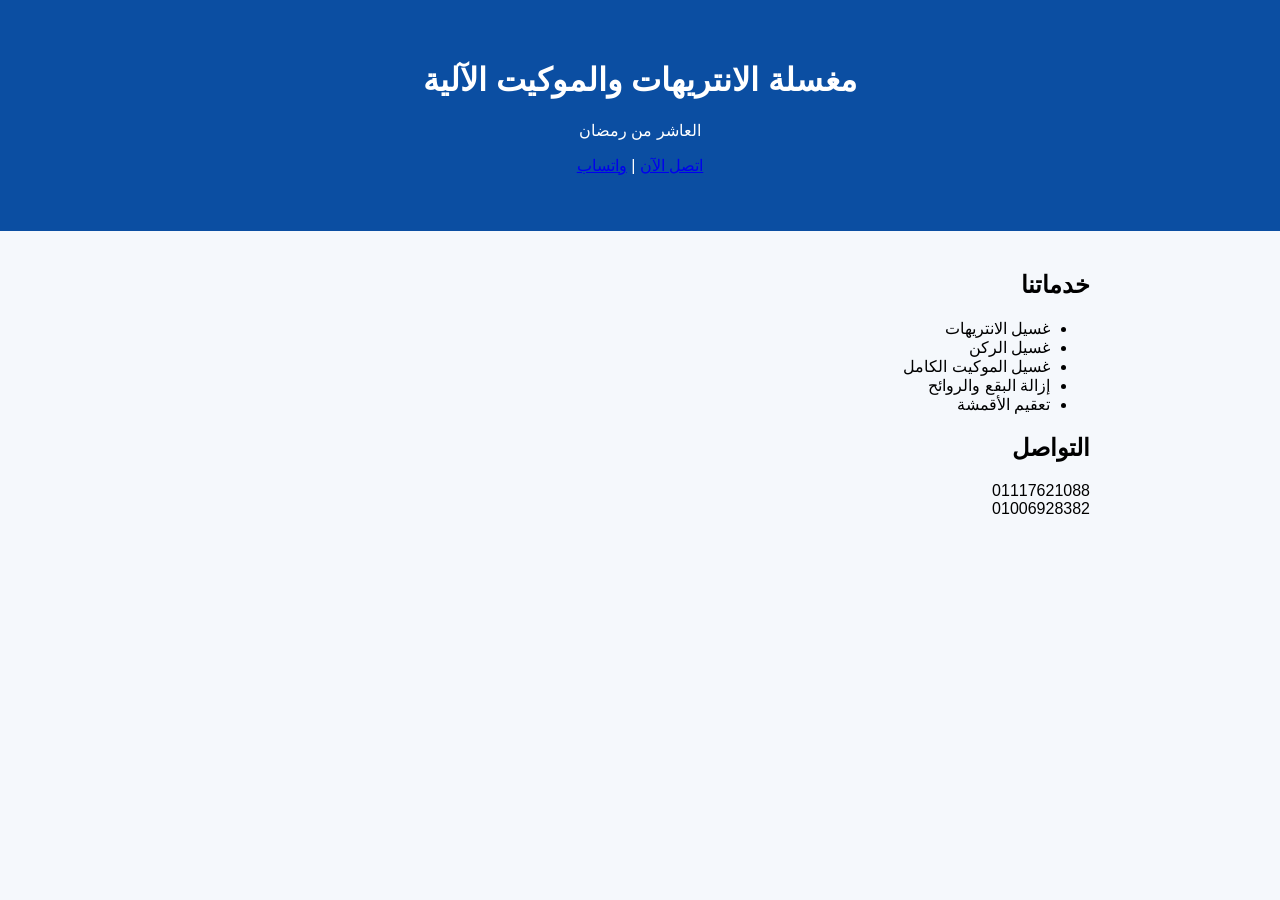
==== index.html @ 4d3af0a6 "Add files via upload" ====
<!doctype html><html lang="ar" dir="rtl"><head><meta charset="utf-8"><meta name="viewport" content="width=device-width,initial-scale=1"><title>مغسلة الانتريهات والموكيت الآلية بالعاشر من رمضان</title><meta name="description" content="غسيل انتريهات وركن وموكيت بالعاشر من رمضان"><link rel="stylesheet" href="style.css"></head><body><header><h1>مغسلة الانتريهات والموكيت الآلية</h1><p>العاشر من رمضان</p><p><a href="tel:01117621088">اتصل الآن</a> | <a href="https://wa.me/201117621088">واتساب</a></p></header><main><h2>خدماتنا</h2><ul><li>غسيل الانتريهات</li><li>غسيل الركن</li><li>غسيل الموكيت الكامل</li><li>إزالة البقع والروائح</li><li>تعقيم الأقمشة</li></ul><h2>التواصل</h2><p>01117621088<br>01006928382</p></main><script src="script.js"></script></body></html>
---- style.css ----
body{font-family:Arial;margin:0;background:#f5f8fc}header{background:#0b4ea2;color:#fff;padding:40px;text-align:center}main{padding:20px;max-width:900px;margin:auto}
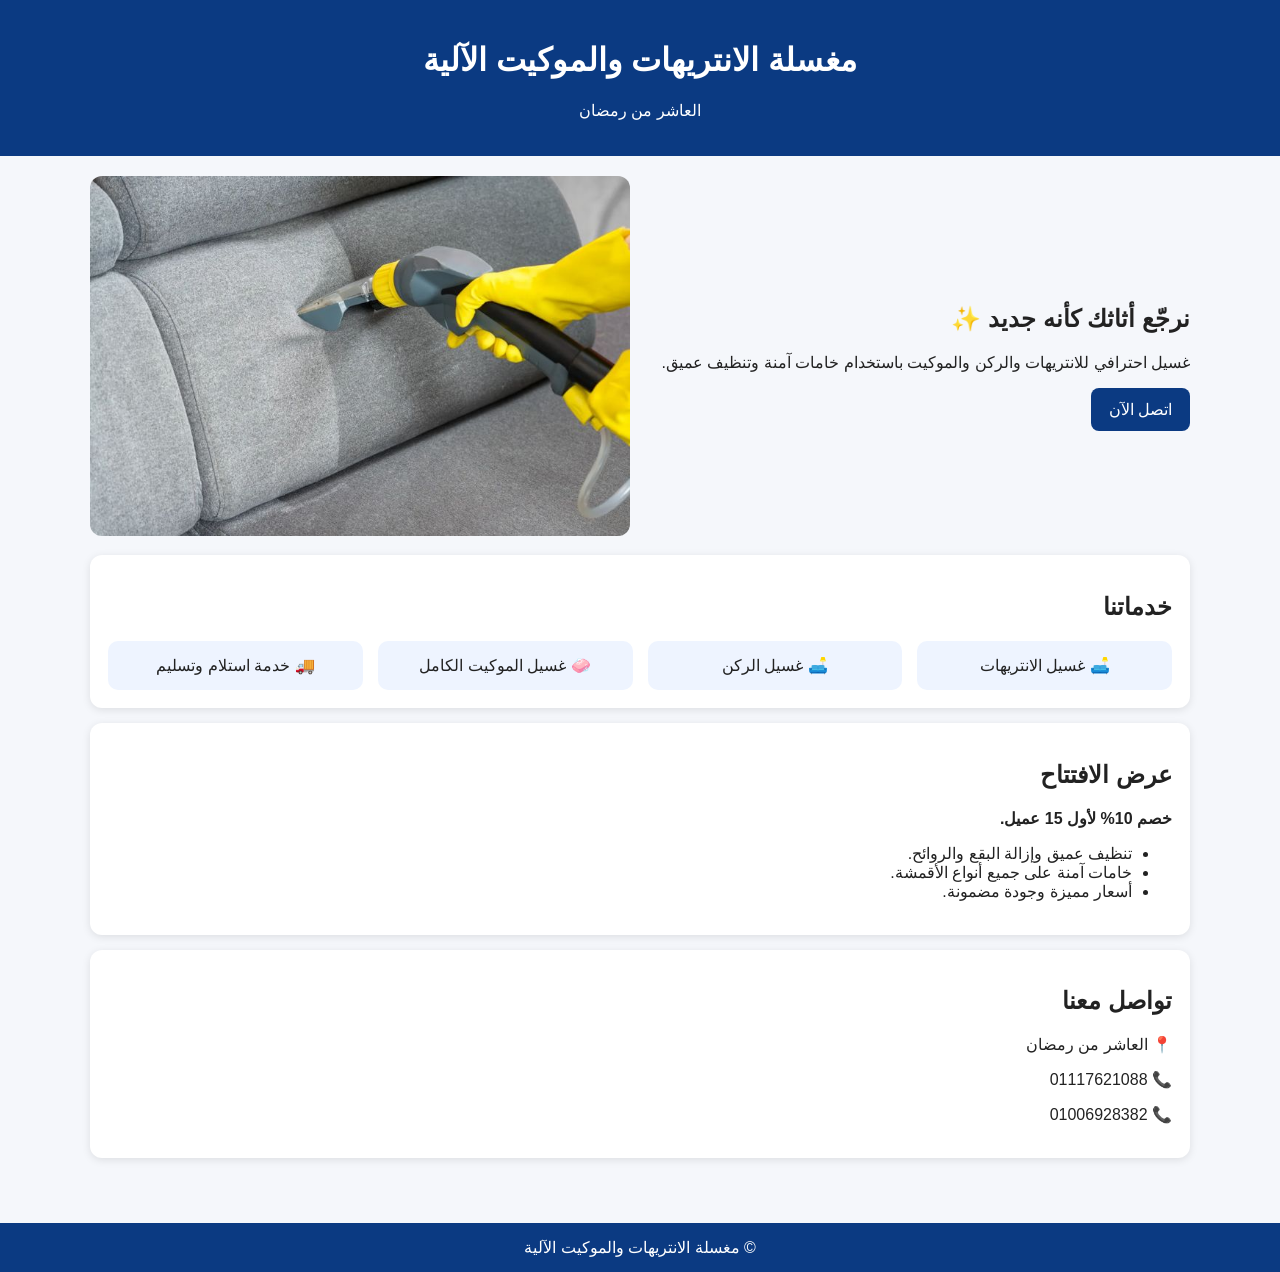
==== commit 4ddcec58: "Add files via upload" ====
--- a/index.html
+++ b/index.html
@@ -1 +1,67 @@
-<!doctype html><html lang="ar" dir="rtl"><head><meta charset="utf-8"><meta name="viewport" content="width=device-width,initial-scale=1"><title>مغسلة الانتريهات والموكيت الآلية بالعاشر من رمضان</title><meta name="description" content="غسيل انتريهات وركن وموكيت بالعاشر من رمضان"><link rel="stylesheet" href="style.css"></head><body><header><h1>مغسلة الانتريهات والموكيت الآلية</h1><p>العاشر من رمضان</p><p><a href="tel:01117621088">اتصل الآن</a> | <a href="https://wa.me/201117621088">واتساب</a></p></header><main><h2>خدماتنا</h2><ul><li>غسيل الانتريهات</li><li>غسيل الركن</li><li>غسيل الموكيت الكامل</li><li>إزالة البقع والروائح</li><li>تعقيم الأقمشة</li></ul><h2>التواصل</h2><p>01117621088<br>01006928382</p></main><script src="script.js"></script></body></html>+<!DOCTYPE html>
+<html lang="ar" dir="rtl">
+<head>
+<meta charset="UTF-8">
+<meta name="viewport" content="width=device-width, initial-scale=1.0">
+<title>مغسلة الانتريهات والموكيت الآلية</title>
+<style>
+body{margin:0;font-family:Tahoma,Arial;background:#f5f7fb;color:#222}
+header{background:#0b3a82;color:#fff;padding:20px;text-align:center}
+.container{max-width:1100px;margin:auto;padding:20px}
+.hero{display:grid;grid-template-columns:1fr 1fr;gap:20px;align-items:center}
+img{max-width:100%;border-radius:12px}
+.card{background:#fff;padding:18px;border-radius:12px;box-shadow:0 2px 8px rgba(0,0,0,.1);margin:15px 0}
+.services{display:grid;grid-template-columns:repeat(auto-fit,minmax(180px,1fr));gap:15px}
+.service{background:#eef4ff;padding:15px;border-radius:10px;text-align:center}
+.cta{display:inline-block;background:#0b3a82;color:#fff;padding:12px 18px;border-radius:8px;text-decoration:none}
+footer{background:#0b3a82;color:#fff;text-align:center;padding:15px;margin-top:30px}
+@media(max-width:700px){.hero{grid-template-columns:1fr}}
+</style>
+</head>
+<body>
+<header>
+<h1>مغسلة الانتريهات والموكيت الآلية</h1>
+<p>العاشر من رمضان</p>
+</header>
+
+<div class="container">
+<div class="hero">
+<div>
+<h2>نرجّع أثاثك كأنه جديد ✨</h2>
+<p>غسيل احترافي للانتريهات والركن والموكيت باستخدام خامات آمنة وتنظيف عميق.</p>
+<a class="cta" href="tel:01117621088">اتصل الآن</a>
+</div>
+<div><img src="poster.jpg" alt="بوستر"></div>
+</div>
+
+<div class="card">
+<h2>خدماتنا</h2>
+<div class="services">
+<div class="service">🛋️ غسيل الانتريهات</div>
+<div class="service">🛋️ غسيل الركن</div>
+<div class="service">🧼 غسيل الموكيت الكامل</div>
+<div class="service">🚚 خدمة استلام وتسليم</div>
+</div>
+</div>
+
+<div class="card">
+<h2>عرض الافتتاح</h2>
+<p><strong>خصم 10% لأول 15 عميل.</strong></p>
+<ul>
+<li>تنظيف عميق وإزالة البقع والروائح.</li>
+<li>خامات آمنة على جميع أنواع الأقمشة.</li>
+<li>أسعار مميزة وجودة مضمونة.</li>
+</ul>
+</div>
+
+<div class="card">
+<h2>تواصل معنا</h2>
+<p>📍 العاشر من رمضان</p>
+<p>📞 01117621088</p>
+<p>📞 01006928382</p>
+</div>
+</div>
+
+<footer>© مغسلة الانتريهات والموكيت الآلية</footer>
+</body>
+</html>
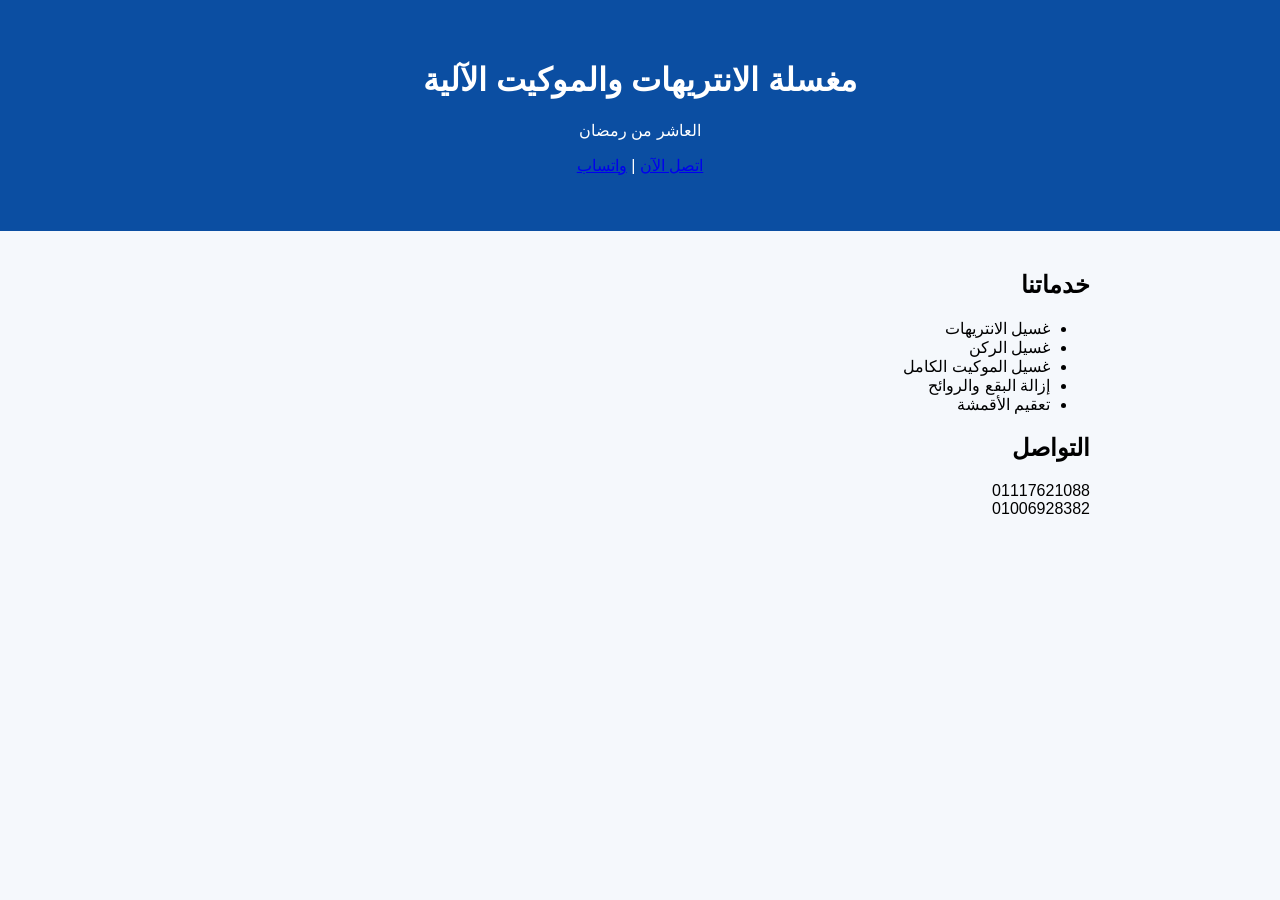
==== commit 529e0ef6: "Add files via upload" ====
--- a/index.html
+++ b/index.html
@@ -1,67 +1 @@
-<!DOCTYPE html>
-<html lang="ar" dir="rtl">
-<head>
-<meta charset="UTF-8">
-<meta name="viewport" content="width=device-width, initial-scale=1.0">
-<title>مغسلة الانتريهات والموكيت الآلية</title>
-<style>
-body{margin:0;font-family:Tahoma,Arial;background:#f5f7fb;color:#222}
-header{background:#0b3a82;color:#fff;padding:20px;text-align:center}
-.container{max-width:1100px;margin:auto;padding:20px}
-.hero{display:grid;grid-template-columns:1fr 1fr;gap:20px;align-items:center}
-img{max-width:100%;border-radius:12px}
-.card{background:#fff;padding:18px;border-radius:12px;box-shadow:0 2px 8px rgba(0,0,0,.1);margin:15px 0}
-.services{display:grid;grid-template-columns:repeat(auto-fit,minmax(180px,1fr));gap:15px}
-.service{background:#eef4ff;padding:15px;border-radius:10px;text-align:center}
-.cta{display:inline-block;background:#0b3a82;color:#fff;padding:12px 18px;border-radius:8px;text-decoration:none}
-footer{background:#0b3a82;color:#fff;text-align:center;padding:15px;margin-top:30px}
-@media(max-width:700px){.hero{grid-template-columns:1fr}}
-</style>
-</head>
-<body>
-<header>
-<h1>مغسلة الانتريهات والموكيت الآلية</h1>
-<p>العاشر من رمضان</p>
-</header>
-
-<div class="container">
-<div class="hero">
-<div>
-<h2>نرجّع أثاثك كأنه جديد ✨</h2>
-<p>غسيل احترافي للانتريهات والركن والموكيت باستخدام خامات آمنة وتنظيف عميق.</p>
-<a class="cta" href="tel:01117621088">اتصل الآن</a>
-</div>
-<div><img src="poster.jpg" alt="بوستر"></div>
-</div>
-
-<div class="card">
-<h2>خدماتنا</h2>
-<div class="services">
-<div class="service">🛋️ غسيل الانتريهات</div>
-<div class="service">🛋️ غسيل الركن</div>
-<div class="service">🧼 غسيل الموكيت الكامل</div>
-<div class="service">🚚 خدمة استلام وتسليم</div>
-</div>
-</div>
-
-<div class="card">
-<h2>عرض الافتتاح</h2>
-<p><strong>خصم 10% لأول 15 عميل.</strong></p>
-<ul>
-<li>تنظيف عميق وإزالة البقع والروائح.</li>
-<li>خامات آمنة على جميع أنواع الأقمشة.</li>
-<li>أسعار مميزة وجودة مضمونة.</li>
-</ul>
-</div>
-
-<div class="card">
-<h2>تواصل معنا</h2>
-<p>📍 العاشر من رمضان</p>
-<p>📞 01117621088</p>
-<p>📞 01006928382</p>
-</div>
-</div>
-
-<footer>© مغسلة الانتريهات والموكيت الآلية</footer>
-</body>
-</html>
+<!doctype html><html lang="ar" dir="rtl"><head><meta charset="utf-8"><meta name="viewport" content="width=device-width,initial-scale=1"><title>مغسلة الانتريهات والموكيت الآلية بالعاشر من رمضان</title><meta name="description" content="غسيل انتريهات وركن وموكيت بالعاشر من رمضان"><link rel="stylesheet" href="style.css"></head><body><header><h1>مغسلة الانتريهات والموكيت الآلية</h1><p>العاشر من رمضان</p><p><a href="tel:01117621088">اتصل الآن</a> | <a href="https://wa.me/201117621088">واتساب</a></p></header><main><h2>خدماتنا</h2><ul><li>غسيل الانتريهات</li><li>غسيل الركن</li><li>غسيل الموكيت الكامل</li><li>إزالة البقع والروائح</li><li>تعقيم الأقمشة</li></ul><h2>التواصل</h2><p>01117621088<br>01006928382</p></main><script src="script.js"></script></body></html>
--- a/style.css
+++ b/style.css
@@ -0,0 +1 @@
+body{font-family:Arial;margin:0;background:#f5f8fc}header{background:#0b4ea2;color:#fff;padding:40px;text-align:center}main{padding:20px;max-width:900px;margin:auto}
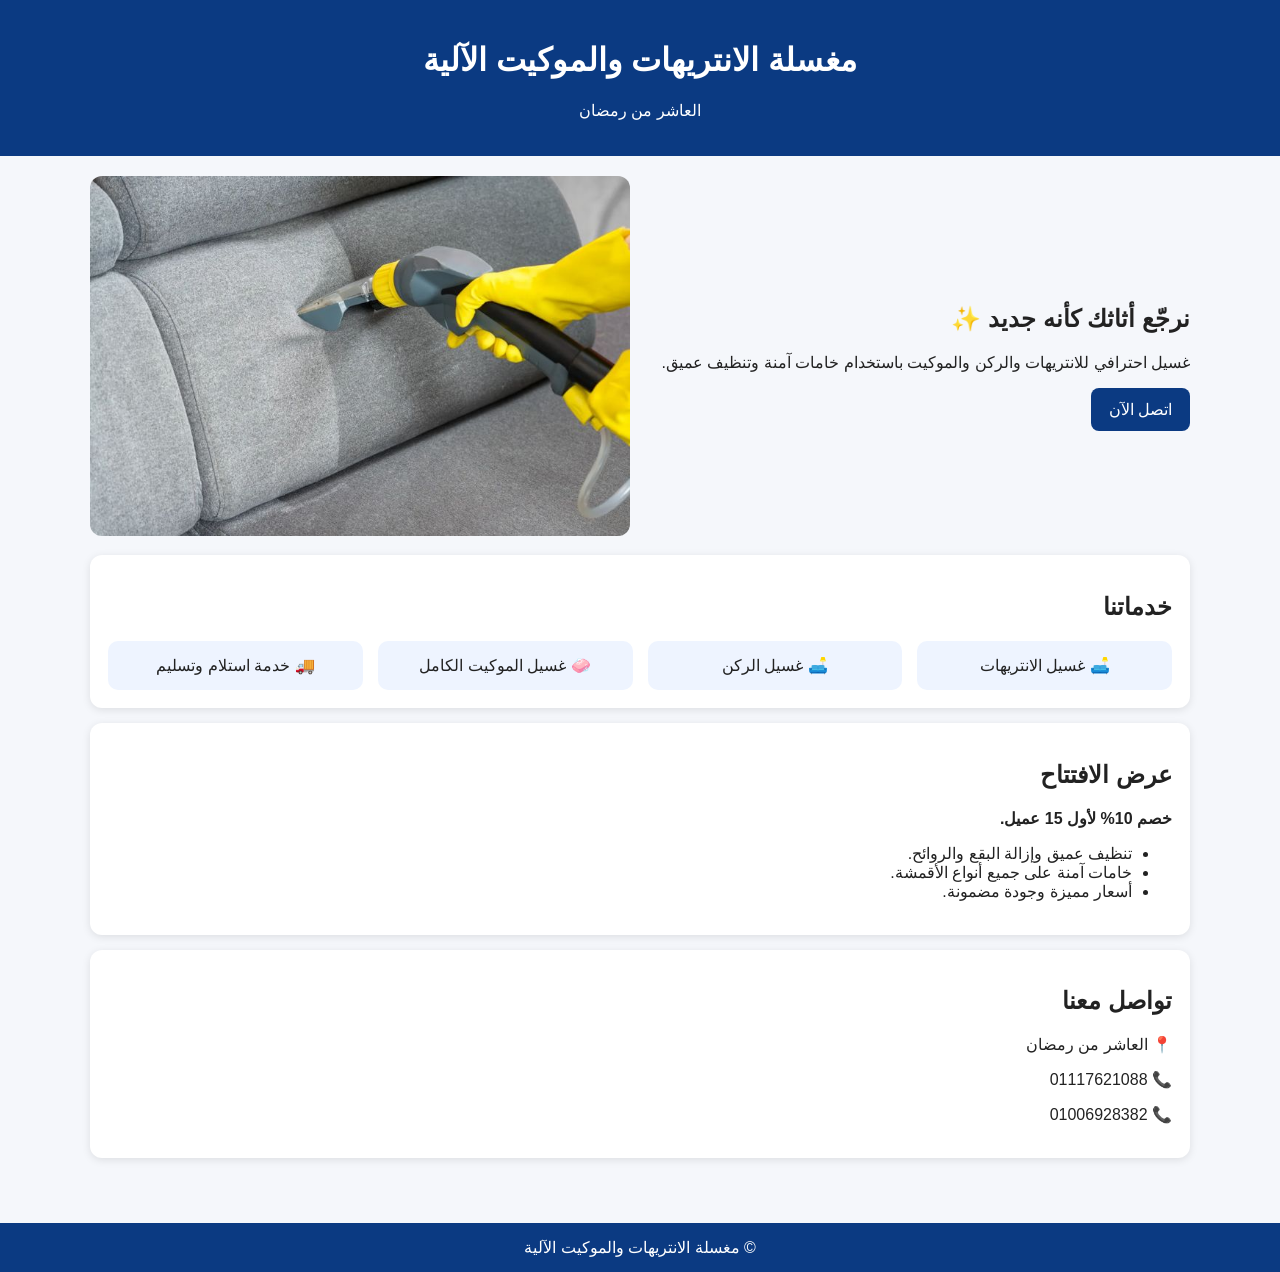
==== commit 353e9df8: "Add files via upload" ====
--- a/index.html
+++ b/index.html
@@ -1 +1,67 @@
-<!doctype html><html lang="ar" dir="rtl"><head><meta charset="utf-8"><meta name="viewport" content="width=device-width,initial-scale=1"><title>مغسلة الانتريهات والموكيت الآلية بالعاشر من رمضان</title><meta name="description" content="غسيل انتريهات وركن وموكيت بالعاشر من رمضان"><link rel="stylesheet" href="style.css"></head><body><header><h1>مغسلة الانتريهات والموكيت الآلية</h1><p>العاشر من رمضان</p><p><a href="tel:01117621088">اتصل الآن</a> | <a href="https://wa.me/201117621088">واتساب</a></p></header><main><h2>خدماتنا</h2><ul><li>غسيل الانتريهات</li><li>غسيل الركن</li><li>غسيل الموكيت الكامل</li><li>إزالة البقع والروائح</li><li>تعقيم الأقمشة</li></ul><h2>التواصل</h2><p>01117621088<br>01006928382</p></main><script src="script.js"></script></body></html>+<!DOCTYPE html>
+<html lang="ar" dir="rtl">
+<head>
+<meta charset="UTF-8">
+<meta name="viewport" content="width=device-width, initial-scale=1.0">
+<title>مغسلة الانتريهات والموكيت الآلية</title>
+<style>
+body{margin:0;font-family:Tahoma,Arial;background:#f5f7fb;color:#222}
+header{background:#0b3a82;color:#fff;padding:20px;text-align:center}
+.container{max-width:1100px;margin:auto;padding:20px}
+.hero{display:grid;grid-template-columns:1fr 1fr;gap:20px;align-items:center}
+img{max-width:100%;border-radius:12px}
+.card{background:#fff;padding:18px;border-radius:12px;box-shadow:0 2px 8px rgba(0,0,0,.1);margin:15px 0}
+.services{display:grid;grid-template-columns:repeat(auto-fit,minmax(180px,1fr));gap:15px}
+.service{background:#eef4ff;padding:15px;border-radius:10px;text-align:center}
+.cta{display:inline-block;background:#0b3a82;color:#fff;padding:12px 18px;border-radius:8px;text-decoration:none}
+footer{background:#0b3a82;color:#fff;text-align:center;padding:15px;margin-top:30px}
+@media(max-width:700px){.hero{grid-template-columns:1fr}}
+</style>
+</head>
+<body>
+<header>
+<h1>مغسلة الانتريهات والموكيت الآلية</h1>
+<p>العاشر من رمضان</p>
+</header>
+
+<div class="container">
+<div class="hero">
+<div>
+<h2>نرجّع أثاثك كأنه جديد ✨</h2>
+<p>غسيل احترافي للانتريهات والركن والموكيت باستخدام خامات آمنة وتنظيف عميق.</p>
+<a class="cta" href="tel:01117621088">اتصل الآن</a>
+</div>
+<div><img src="poster.jpg" alt="بوستر"></div>
+</div>
+
+<div class="card">
+<h2>خدماتنا</h2>
+<div class="services">
+<div class="service">🛋️ غسيل الانتريهات</div>
+<div class="service">🛋️ غسيل الركن</div>
+<div class="service">🧼 غسيل الموكيت الكامل</div>
+<div class="service">🚚 خدمة استلام وتسليم</div>
+</div>
+</div>
+
+<div class="card">
+<h2>عرض الافتتاح</h2>
+<p><strong>خصم 10% لأول 15 عميل.</strong></p>
+<ul>
+<li>تنظيف عميق وإزالة البقع والروائح.</li>
+<li>خامات آمنة على جميع أنواع الأقمشة.</li>
+<li>أسعار مميزة وجودة مضمونة.</li>
+</ul>
+</div>
+
+<div class="card">
+<h2>تواصل معنا</h2>
+<p>📍 العاشر من رمضان</p>
+<p>📞 01117621088</p>
+<p>📞 01006928382</p>
+</div>
+</div>
+
+<footer>© مغسلة الانتريهات والموكيت الآلية</footer>
+</body>
+</html>
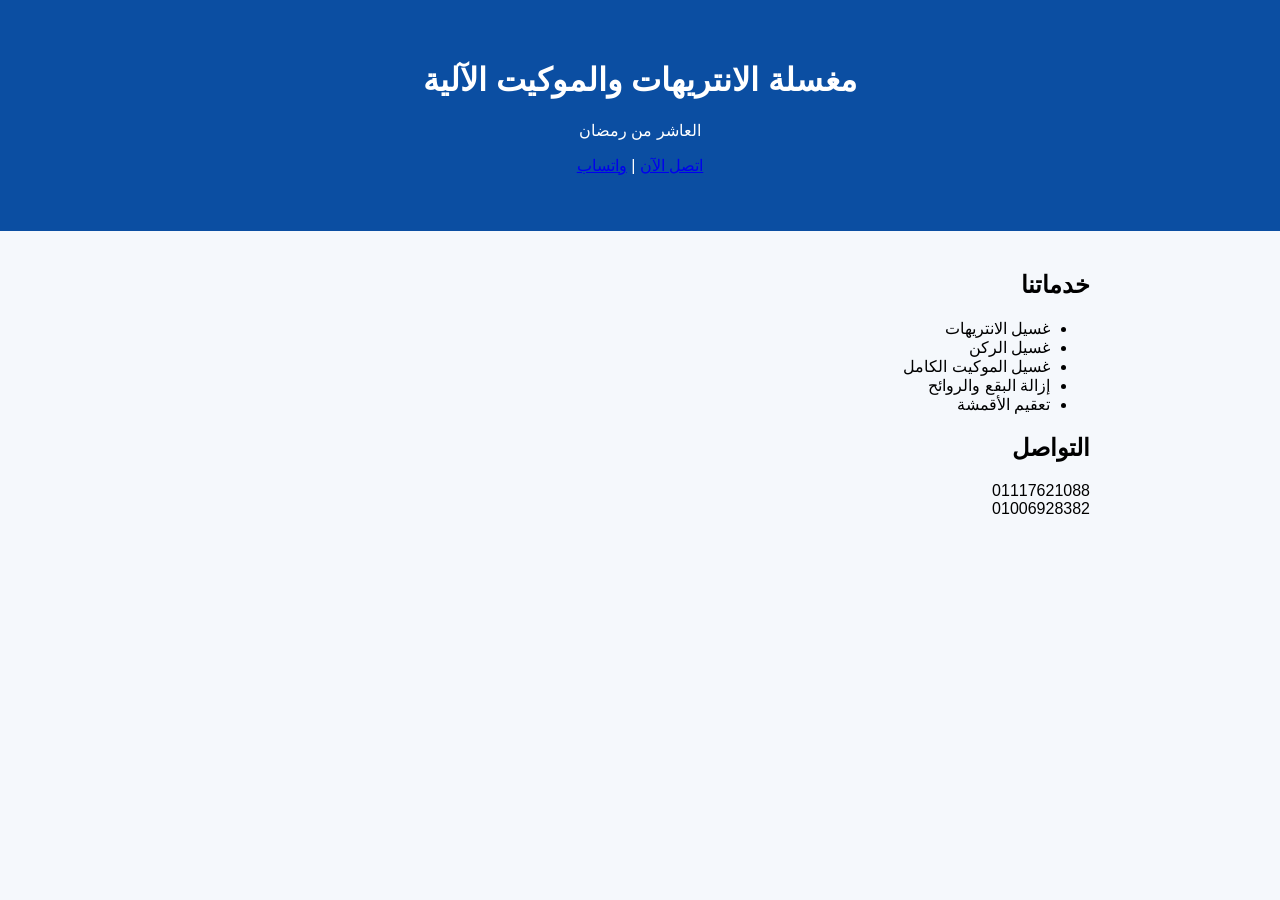
==== commit 4831f07b: "Add files via upload تحديث" ====
--- a/index.html
+++ b/index.html
@@ -1,67 +1 @@
-<!DOCTYPE html>
-<html lang="ar" dir="rtl">
-<head>
-<meta charset="UTF-8">
-<meta name="viewport" content="width=device-width, initial-scale=1.0">
-<title>مغسلة الانتريهات والموكيت الآلية</title>
-<style>
-body{margin:0;font-family:Tahoma,Arial;background:#f5f7fb;color:#222}
-header{background:#0b3a82;color:#fff;padding:20px;text-align:center}
-.container{max-width:1100px;margin:auto;padding:20px}
-.hero{display:grid;grid-template-columns:1fr 1fr;gap:20px;align-items:center}
-img{max-width:100%;border-radius:12px}
-.card{background:#fff;padding:18px;border-radius:12px;box-shadow:0 2px 8px rgba(0,0,0,.1);margin:15px 0}
-.services{display:grid;grid-template-columns:repeat(auto-fit,minmax(180px,1fr));gap:15px}
-.service{background:#eef4ff;padding:15px;border-radius:10px;text-align:center}
-.cta{display:inline-block;background:#0b3a82;color:#fff;padding:12px 18px;border-radius:8px;text-decoration:none}
-footer{background:#0b3a82;color:#fff;text-align:center;padding:15px;margin-top:30px}
-@media(max-width:700px){.hero{grid-template-columns:1fr}}
-</style>
-</head>
-<body>
-<header>
-<h1>مغسلة الانتريهات والموكيت الآلية</h1>
-<p>العاشر من رمضان</p>
-</header>
-
-<div class="container">
-<div class="hero">
-<div>
-<h2>نرجّع أثاثك كأنه جديد ✨</h2>
-<p>غسيل احترافي للانتريهات والركن والموكيت باستخدام خامات آمنة وتنظيف عميق.</p>
-<a class="cta" href="tel:01117621088">اتصل الآن</a>
-</div>
-<div><img src="poster.jpg" alt="بوستر"></div>
-</div>
-
-<div class="card">
-<h2>خدماتنا</h2>
-<div class="services">
-<div class="service">🛋️ غسيل الانتريهات</div>
-<div class="service">🛋️ غسيل الركن</div>
-<div class="service">🧼 غسيل الموكيت الكامل</div>
-<div class="service">🚚 خدمة استلام وتسليم</div>
-</div>
-</div>
-
-<div class="card">
-<h2>عرض الافتتاح</h2>
-<p><strong>خصم 10% لأول 15 عميل.</strong></p>
-<ul>
-<li>تنظيف عميق وإزالة البقع والروائح.</li>
-<li>خامات آمنة على جميع أنواع الأقمشة.</li>
-<li>أسعار مميزة وجودة مضمونة.</li>
-</ul>
-</div>
-
-<div class="card">
-<h2>تواصل معنا</h2>
-<p>📍 العاشر من رمضان</p>
-<p>📞 01117621088</p>
-<p>📞 01006928382</p>
-</div>
-</div>
-
-<footer>© مغسلة الانتريهات والموكيت الآلية</footer>
-</body>
-</html>
+<!doctype html><html lang="ar" dir="rtl"><head><meta charset="utf-8"><meta name="viewport" content="width=device-width,initial-scale=1"><title>مغسلة الانتريهات والموكيت الآلية بالعاشر من رمضان</title><meta name="description" content="غسيل انتريهات وركن وموكيت بالعاشر من رمضان"><link rel="stylesheet" href="style.css"></head><body><header><h1>مغسلة الانتريهات والموكيت الآلية</h1><p>العاشر من رمضان</p><p><a href="tel:01117621088">اتصل الآن</a> | <a href="https://wa.me/201117621088">واتساب</a></p></header><main><h2>خدماتنا</h2><ul><li>غسيل الانتريهات</li><li>غسيل الركن</li><li>غسيل الموكيت الكامل</li><li>إزالة البقع والروائح</li><li>تعقيم الأقمشة</li></ul><h2>التواصل</h2><p>01117621088<br>01006928382</p></main><script src="script.js"></script></body></html>
--- a/style.css
+++ b/style.css
@@ -0,0 +1 @@
+body{font-family:Arial;margin:0;background:#f5f8fc}header{background:#0b4ea2;color:#fff;padding:40px;text-align:center}main{padding:20px;max-width:900px;margin:auto}
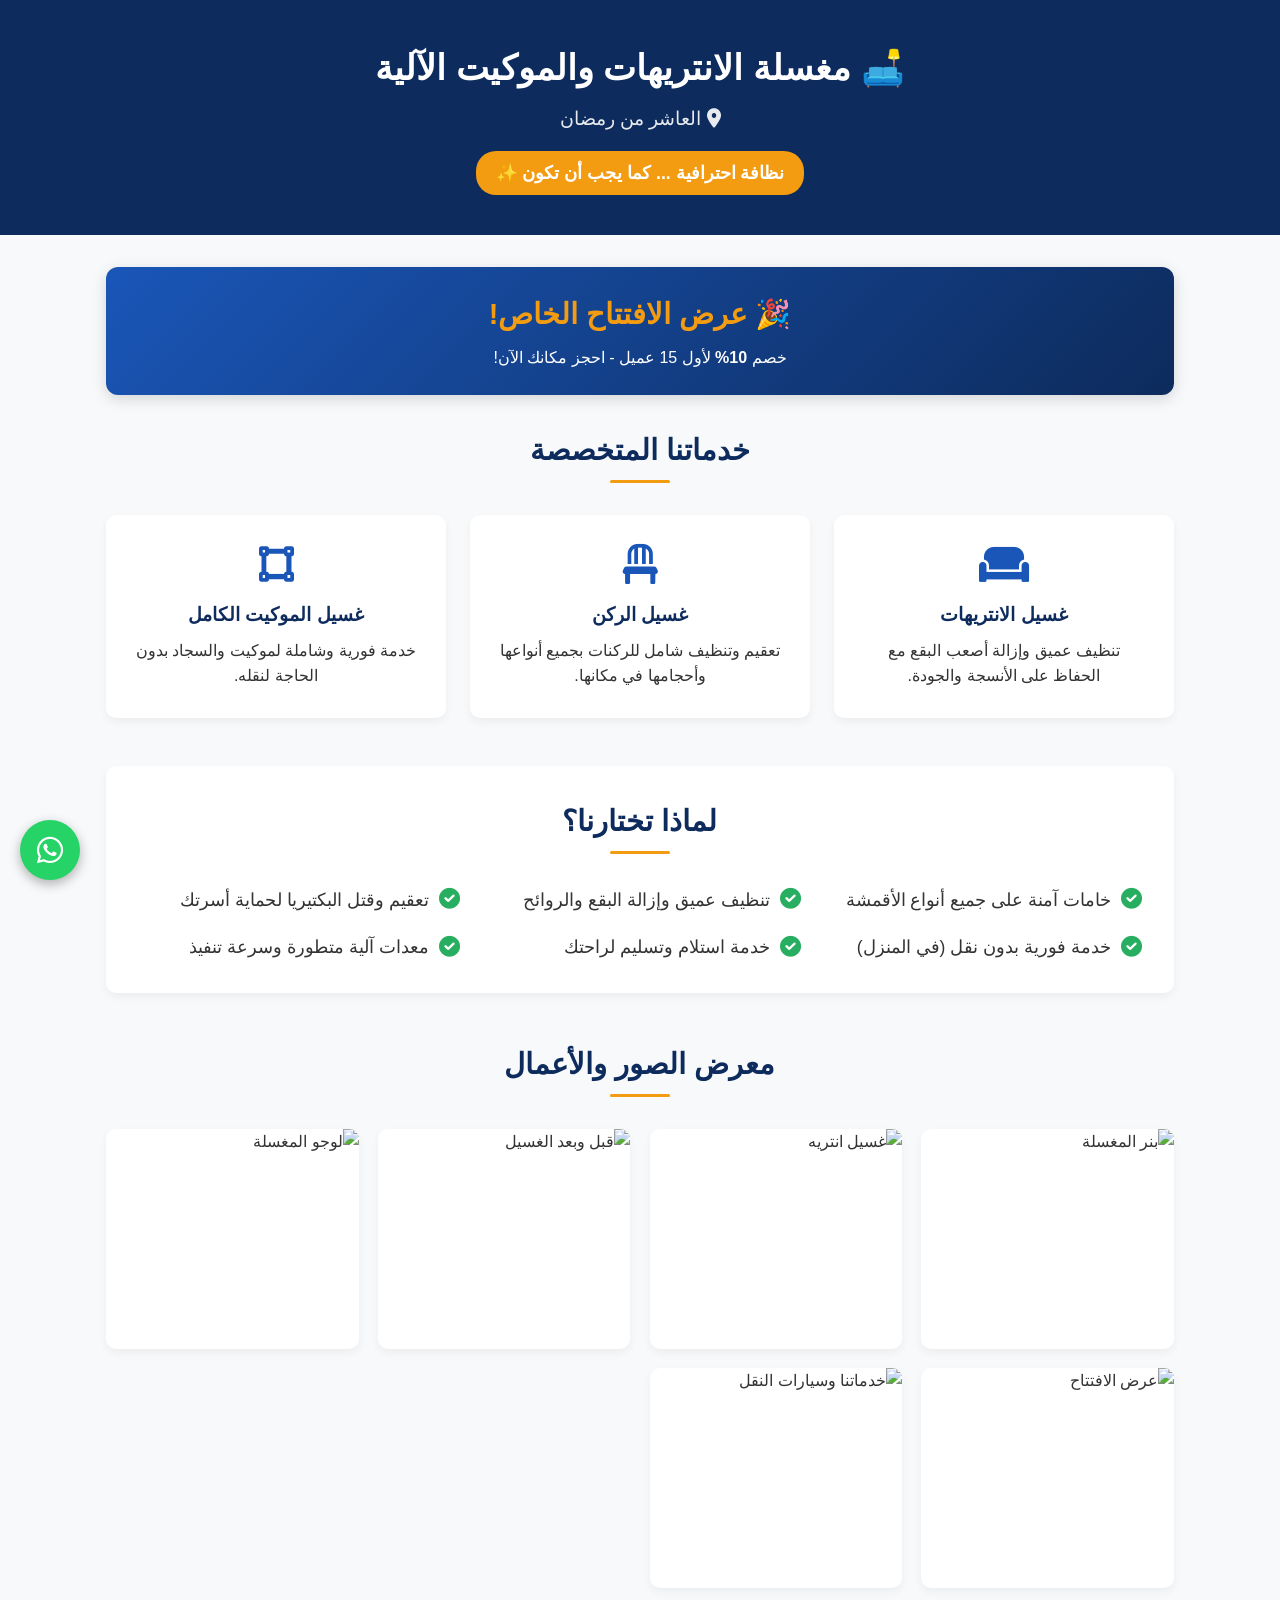
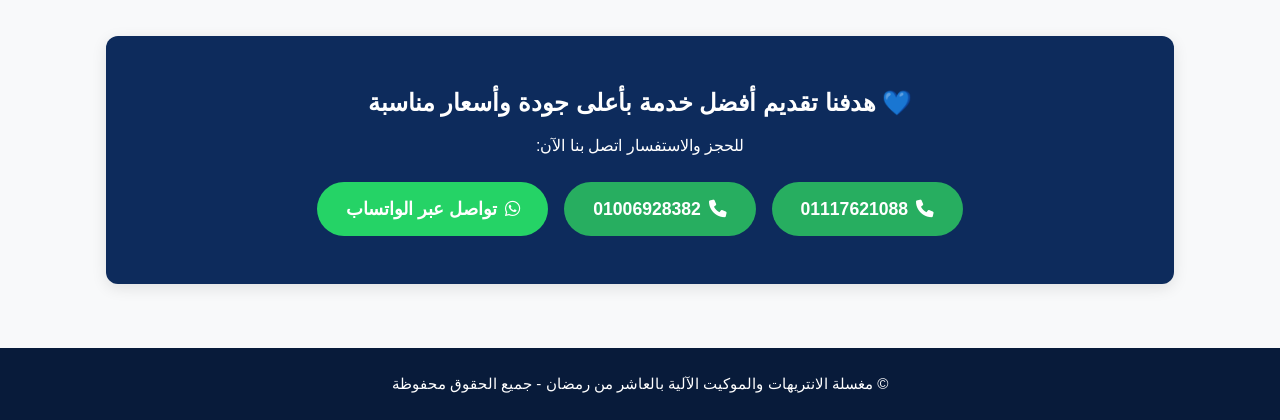
==== commit 48a8b44e: "Add files via upload" ====
--- a/index.html
+++ b/index.html
@@ -1 +1,364 @@
-<!doctype html><html lang="ar" dir="rtl"><head><meta charset="utf-8"><meta name="viewport" content="width=device-width,initial-scale=1"><title>مغسلة الانتريهات والموكيت الآلية بالعاشر من رمضان</title><meta name="description" content="غسيل انتريهات وركن وموكيت بالعاشر من رمضان"><link rel="stylesheet" href="style.css"></head><body><header><h1>مغسلة الانتريهات والموكيت الآلية</h1><p>العاشر من رمضان</p><p><a href="tel:01117621088">اتصل الآن</a> | <a href="https://wa.me/201117621088">واتساب</a></p></header><main><h2>خدماتنا</h2><ul><li>غسيل الانتريهات</li><li>غسيل الركن</li><li>غسيل الموكيت الكامل</li><li>إزالة البقع والروائح</li><li>تعقيم الأقمشة</li></ul><h2>التواصل</h2><p>01117621088<br>01006928382</p></main><script src="script.js"></script></body></html>+<!DOCTYPE html>
+<html lang="ar" dir="rtl">
+<head>
+    <meta charset="UTF-8">
+    <meta name="viewport" content="width=device-width, initial-scale=1.0">
+    <title>مغسلة الانتريهات والموكيت الآلية - العاشر من رمضان</title>
+    <link href="https://cdnjs.cloudflare.com/ajax/libs/font-awesome/6.0.0/css/all.min.css" rel="stylesheet">
+    <style>
+        :root {
+            --primary-color: #0d2b5c;
+            --secondary-color: #1a56b8;
+            --accent-color: #f39c12;
+            --light-bg: #f8f9fa;
+            --text-color: #333;
+        }
+
+        * {
+            box-sizing: border-box;
+            margin: 0;
+            padding: 0;
+            font-family: 'Segoe UI', Tahoma, Geneva, Verdana, sans-serif;
+        }
+
+        body {
+            background-color: var(--light-bg);
+            color: var(--text-color);
+            line-height: 1.6;
+        }
+
+        /* Header */
+        header {
+            background-color: var(--primary-color);
+            color: white;
+            text-align: center;
+            padding: 2.5rem 1rem;
+            position: relative;
+        }
+
+        header h1 {
+            font-size: 2.2rem;
+            margin-bottom: 0.5rem;
+        }
+
+        header p {
+            font-size: 1.2rem;
+            opacity: 0.9;
+        }
+
+        .badge {
+            background-color: var(--accent-color);
+            color: white;
+            padding: 0.5rem 1.2rem;
+            border-radius: 20px;
+            display: inline-block;
+            margin-top: 1rem;
+            font-weight: bold;
+            font-size: 1.1rem;
+        }
+
+        /* Container */
+        .container {
+            max-width: 1100px;
+            margin: auto;
+            padding: 2rem 1rem;
+        }
+
+        /* Features/Offer Banner */
+        .offer-banner {
+            background: linear-gradient(135deg, #1a56b8, #0d2b5c);
+            color: white;
+            padding: 1.5rem;
+            border-radius: 12px;
+            text-align: center;
+            margin-bottom: 2rem;
+            box-shadow: 0 4px 15px rgba(0,0,0,0.15);
+        }
+
+        .offer-banner h2 {
+            color: var(--accent-color);
+            margin-bottom: 0.5rem;
+            font-size: 1.8rem;
+        }
+
+        /* Services Grid */
+        .section-title {
+            text-align: center;
+            margin-bottom: 2rem;
+            color: var(--primary-color);
+            font-size: 1.8rem;
+            position: relative;
+            padding-bottom: 10px;
+        }
+
+        .section-title::after {
+            content: '';
+            width: 60px;
+            height: 3px;
+            background-color: var(--accent-color);
+            position: absolute;
+            bottom: 0;
+            left: 50%;
+            transform: translateX(-50%);
+            border-radius: 2px;
+        }
+
+        .grid {
+            display: grid;
+            grid-template-columns: repeat(auto-fit, minmax(280px, 1fr));
+            gap: 1.5rem;
+            margin-bottom: 3rem;
+        }
+
+        .card {
+            background: white;
+            border-radius: 10px;
+            padding: 1.8rem;
+            text-align: center;
+            box-shadow: 0 4px 10px rgba(0,0,0,0.05);
+            transition: transform 0.3s ease, box-shadow 0.3s ease;
+        }
+
+        .card:hover {
+            transform: translateY(-5px);
+            box-shadow: 0 8px 20px rgba(0,0,0,0.1);
+        }
+
+        .card i {
+            font-size: 2.5rem;
+            color: var(--secondary-color);
+            margin-bottom: 1rem;
+        }
+
+        .card h3 {
+            margin-bottom: 0.5rem;
+            color: var(--primary-color);
+        }
+
+        /* Features List */
+        .features {
+            background: white;
+            padding: 2rem;
+            border-radius: 10px;
+            margin-bottom: 3rem;
+            box-shadow: 0 4px 10px rgba(0,0,0,0.05);
+        }
+
+        .features ul {
+            list-style: none;
+            display: grid;
+            grid-template-columns: repeat(auto-fit, minmax(250px, 1fr));
+            gap: 1.2rem;
+            margin-top: 1.5rem;
+        }
+
+        .features li {
+            display: flex;
+            align-items: center;
+            gap: 10px;
+            font-size: 1.1rem;
+        }
+
+        .features li i {
+            color: #27ae60;
+            font-size: 1.3rem;
+        }
+
+        /* Gallery Section */
+        .gallery-grid {
+            display: grid;
+            grid-template-columns: repeat(auto-fit, minmax(250px, 1fr));
+            gap: 1.2rem;
+            margin-bottom: 3rem;
+        }
+
+        .gallery-item {
+            background: white;
+            border-radius: 10px;
+            overflow: hidden;
+            box-shadow: 0 4px 10px rgba(0,0,0,0.05);
+        }
+
+        .gallery-item img {
+            width: 100%;
+            height: 220px;
+            object-fit: cover;
+            display: block;
+            transition: transform 0.3s ease;
+        }
+
+        .gallery-item img:hover {
+            transform: scale(1.03);
+        }
+
+        /* Contact Section */
+        .contact-section {
+            background: var(--primary-color);
+            color: white;
+            text-align: center;
+            padding: 3rem 1.5rem;
+            border-radius: 12px;
+            box-shadow: 0 4px 15px rgba(0,0,0,0.1);
+        }
+
+        .btn-group {
+            display: flex;
+            justify-content: center;
+            gap: 1rem;
+            flex-wrap: wrap;
+            margin-top: 1.5rem;
+        }
+
+        .btn {
+            padding: 0.8rem 1.8rem;
+            border-radius: 30px;
+            text-decoration: none;
+            font-weight: bold;
+            display: inline-flex;
+            align-items: center;
+            gap: 8px;
+            font-size: 1.1rem;
+            transition: transform 0.2s, opacity 0.3s;
+        }
+
+        .btn:hover {
+            transform: scale(1.05);
+            opacity: 0.95;
+        }
+
+        .btn-call {
+            background-color: #27ae60;
+            color: white;
+        }
+
+        .btn-whatsapp {
+            background-color: #25d366;
+            color: white;
+        }
+
+        /* Floating Call Button */
+        .floating-btn {
+            position: fixed;
+            bottom: 20px;
+            left: 20px;
+            background: #25d366;
+            color: white;
+            border-radius: 50%;
+            width: 60px;
+            height: 60px;
+            display: flex;
+            align-items: center;
+            justify-content: center;
+            font-size: 30px;
+            box-shadow: 0 4px 12px rgba(0,0,0,0.3);
+            z-index: 1000;
+            text-decoration: none;
+            transition: transform 0.2s;
+        }
+
+        .floating-btn:hover {
+            transform: scale(1.1);
+        }
+
+        footer {
+            text-align: center;
+            padding: 1.5rem;
+            background: #081b3a;
+            color: white;
+            margin-top: 2rem;
+            font-size: 0.95rem;
+        }
+    </style>
+</head>
+<body>
+
+    <!-- Header Section -->
+    <header>
+        <h1>🛋️ مغسلة الانتريهات والموكيت الآلية</h1>
+        <p><i class="fas fa-map-marker-alt"></i> العاشر من رمضان</p>
+        <div class="badge">نظافة احترافية ... كما يجب أن تكون ✨</div>
+    </header>
+
+    <div class="container">
+
+        <!-- Special Offer Banner -->
+        <div class="offer-banner">
+            <h2>🎉 عرض الافتتاح الخاص!</h2>
+            <p>خصم <strong>10%</strong> لأول 15 عميل - احجز مكانك الآن!</p>
+        </div>
+
+        <!-- Services Section -->
+        <h2 class="section-title">خدماتنا المتخصصة</h2>
+        <div class="grid">
+            <div class="card">
+                <i class="fas fa-couch"></i>
+                <h3>غسيل الانتريهات</h3>
+                <p>تنظيف عميق وإزالة أصعب البقع مع الحفاظ على الأنسجة والجودة.</p>
+            </div>
+            <div class="card">
+                <i class="fas fa-chair"></i>
+                <h3>غسيل الركن</h3>
+                <p>تعقيم وتنظيف شامل للركنات بجميع أنواعها وأحجامها في مكانها.</p>
+            </div>
+            <div class="card">
+                <i class="fas fa-vector-square"></i>
+                <h3>غسيل الموكيت الكامل</h3>
+                <p>خدمة فورية وشاملة لموكيت والسجاد بدون الحاجة لنقله.</p>
+            </div>
+        </div>
+
+        <!-- Features List -->
+        <div class="features">
+            <h2 class="section-title">لماذا تختارنا؟</h2>
+            <ul>
+                <li><i class="fas fa-check-circle"></i> خامات آمنة على جميع أنواع الأقمشة</li>
+                <li><i class="fas fa-check-circle"></i> تنظيف عميق وإزالة البقع والروائح</li>
+                <li><i class="fas fa-check-circle"></i> تعقيم وقتل البكتيريا لحماية أسرتك</li>
+                <li><i class="fas fa-check-circle"></i> خدمة فورية بدون نقل (في المنزل)</li>
+                <li><i class="fas fa-check-circle"></i> خدمة استلام وتسليم لراحتك</li>
+                <li><i class="fas fa-check-circle"></i> معدات آلية متطورة وسرعة تنفيذ</li>
+            </ul>
+        </div>
+
+        <!-- Gallery Section -->
+        <h2 class="section-title">معرض الصور والأعمال</h2>
+        <div class="gallery-grid">
+            <div class="gallery-item"><img src="images/banner.png" alt="بنر المغسلة"></div>
+            <div class="gallery-item"><img src="images/cleaning1.jpg" alt="غسيل انتريه"></div>
+            <div class="gallery-item"><img src="images/before_after.jpg" alt="قبل وبعد الغسيل"></div>
+            <div class="gallery-item"><img src="images/logo.jpg" alt="لوجو المغسلة"></div>
+            <div class="gallery-item"><img src="images/opening.jpg" alt="عرض الافتتاح"></div>
+            <div class="gallery-item"><img src="images/services.png" alt="خدماتنا وسيارات النقل"></div>
+        </div>
+
+        <!-- Contact Section -->
+        <div class="contact-section">
+            <h2>💙 هدفنا تقديم أفضل خدمة بأعلى جودة وأسعار مناسبة</h2>
+            <p style="margin-top: 10px;">للحجز والاستفسار اتصل بنا الآن:</p>
+            
+            <div class="btn-group">
+                <a href="tel:01117621088" class="btn btn-call">
+                    <i class="fas fa-phone"></i> 01117621088
+                </a>
+                <a href="tel:01006928382" class="btn btn-call">
+                    <i class="fas fa-phone"></i> 01006928382
+                </a>
+                <a href="https://wa.me/201117621088" class="btn btn-whatsapp" target="_blank">
+                    <i class="fab fa-whatsapp"></i> تواصل عبر الواتساب
+                </a>
+            </div>
+        </div>
+
+    </div>
+
+    <!-- Floating Whatsapp Button -->
+    <a href="https://wa.me/201117621088" class="floating-btn" target="_blank" title="تواصل عبر الواتساب">
+        <i class="fab fa-whatsapp"></i>
+    </a>
+
+    <footer>
+        <p>&copy; مغسلة الانتريهات والموكيت الآلية بالعاشر من رمضان - جميع الحقوق محفوظة</p>
+    </footer>
+
+</body>
+</html>
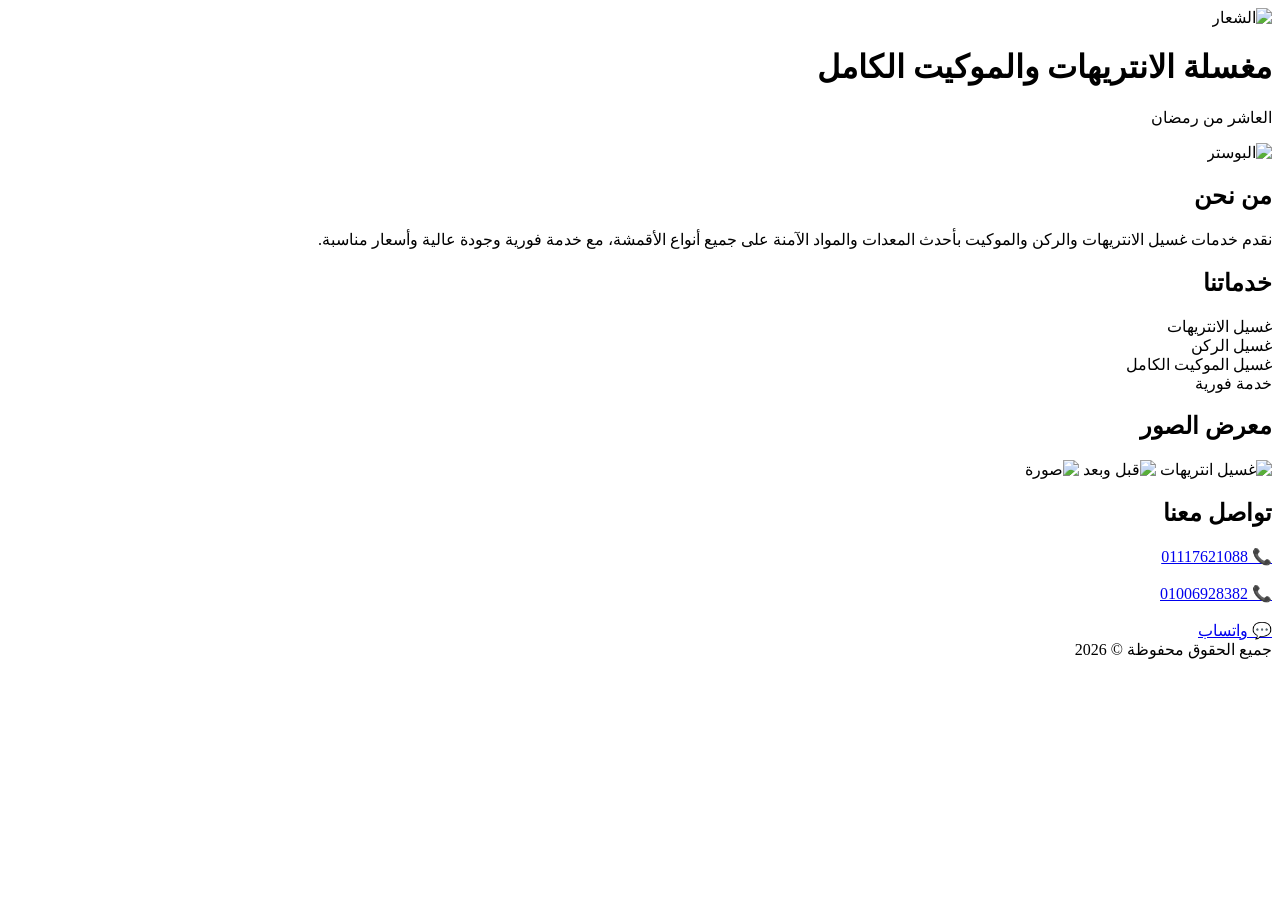
==== commit 3f6d891d: "Create index.html" ====
--- a/index.html
+++ b/index.html
@@ -1,364 +1,96 @@
 <!DOCTYPE html>
 <html lang="ar" dir="rtl">
 <head>
-    <meta charset="UTF-8">
-    <meta name="viewport" content="width=device-width, initial-scale=1.0">
-    <title>مغسلة الانتريهات والموكيت الآلية - العاشر من رمضان</title>
-    <link href="https://cdnjs.cloudflare.com/ajax/libs/font-awesome/6.0.0/css/all.min.css" rel="stylesheet">
-    <style>
-        :root {
-            --primary-color: #0d2b5c;
-            --secondary-color: #1a56b8;
-            --accent-color: #f39c12;
-            --light-bg: #f8f9fa;
-            --text-color: #333;
-        }
+<meta charset="UTF-8">
+<meta name="viewport" content="width=device-width, initial-scale=1.0">
 
-        * {
-            box-sizing: border-box;
-            margin: 0;
-            padding: 0;
-            font-family: 'Segoe UI', Tahoma, Geneva, Verdana, sans-serif;
-        }
+<title>مغسلة الانتريهات والموكيت الكامل | العاشر من رمضان</title>
 
-        body {
-            background-color: var(--light-bg);
-            color: var(--text-color);
-            line-height: 1.6;
-        }
+<meta name="description" content="مغسلة الانتريهات والموكيت الكامل الآلية بالعاشر من رمضان. غسيل انتريهات وركن وموكيت بأحدث المعدات وخدمة فورية.">
 
-        /* Header */
-        header {
-            background-color: var(--primary-color);
-            color: white;
-            text-align: center;
-            padding: 2.5rem 1rem;
-            position: relative;
-        }
+<link rel="stylesheet" href="style.css">
+<link rel="icon" href="logo.jpg">
+</head>
 
-        header h1 {
-            font-size: 2.2rem;
-            margin-bottom: 0.5rem;
-        }
-
-        header p {
-            font-size: 1.2rem;
-            opacity: 0.9;
-        }
-
-        .badge {
-            background-color: var(--accent-color);
-            color: white;
-            padding: 0.5rem 1.2rem;
-            border-radius: 20px;
-            display: inline-block;
-            margin-top: 1rem;
-            font-weight: bold;
-            font-size: 1.1rem;
-        }
-
-        /* Container */
-        .container {
-            max-width: 1100px;
-            margin: auto;
-            padding: 2rem 1rem;
-        }
-
-        /* Features/Offer Banner */
-        .offer-banner {
-            background: linear-gradient(135deg, #1a56b8, #0d2b5c);
-            color: white;
-            padding: 1.5rem;
-            border-radius: 12px;
-            text-align: center;
-            margin-bottom: 2rem;
-            box-shadow: 0 4px 15px rgba(0,0,0,0.15);
-        }
-
-        .offer-banner h2 {
-            color: var(--accent-color);
-            margin-bottom: 0.5rem;
-            font-size: 1.8rem;
-        }
-
-        /* Services Grid */
-        .section-title {
-            text-align: center;
-            margin-bottom: 2rem;
-            color: var(--primary-color);
-            font-size: 1.8rem;
-            position: relative;
-            padding-bottom: 10px;
-        }
-
-        .section-title::after {
-            content: '';
-            width: 60px;
-            height: 3px;
-            background-color: var(--accent-color);
-            position: absolute;
-            bottom: 0;
-            left: 50%;
-            transform: translateX(-50%);
-            border-radius: 2px;
-        }
-
-        .grid {
-            display: grid;
-            grid-template-columns: repeat(auto-fit, minmax(280px, 1fr));
-            gap: 1.5rem;
-            margin-bottom: 3rem;
-        }
-
-        .card {
-            background: white;
-            border-radius: 10px;
-            padding: 1.8rem;
-            text-align: center;
-            box-shadow: 0 4px 10px rgba(0,0,0,0.05);
-            transition: transform 0.3s ease, box-shadow 0.3s ease;
-        }
-
-        .card:hover {
-            transform: translateY(-5px);
-            box-shadow: 0 8px 20px rgba(0,0,0,0.1);
-        }
-
-        .card i {
-            font-size: 2.5rem;
-            color: var(--secondary-color);
-            margin-bottom: 1rem;
-        }
-
-        .card h3 {
-            margin-bottom: 0.5rem;
-            color: var(--primary-color);
-        }
-
-        /* Features List */
-        .features {
-            background: white;
-            padding: 2rem;
-            border-radius: 10px;
-            margin-bottom: 3rem;
-            box-shadow: 0 4px 10px rgba(0,0,0,0.05);
-        }
-
-        .features ul {
-            list-style: none;
-            display: grid;
-            grid-template-columns: repeat(auto-fit, minmax(250px, 1fr));
-            gap: 1.2rem;
-            margin-top: 1.5rem;
-        }
-
-        .features li {
-            display: flex;
-            align-items: center;
-            gap: 10px;
-            font-size: 1.1rem;
-        }
-
-        .features li i {
-            color: #27ae60;
-            font-size: 1.3rem;
-        }
-
-        /* Gallery Section */
-        .gallery-grid {
-            display: grid;
-            grid-template-columns: repeat(auto-fit, minmax(250px, 1fr));
-            gap: 1.2rem;
-            margin-bottom: 3rem;
-        }
-
-        .gallery-item {
-            background: white;
-            border-radius: 10px;
-            overflow: hidden;
-            box-shadow: 0 4px 10px rgba(0,0,0,0.05);
-        }
-
-        .gallery-item img {
-            width: 100%;
-            height: 220px;
-            object-fit: cover;
-            display: block;
-            transition: transform 0.3s ease;
-        }
-
-        .gallery-item img:hover {
-            transform: scale(1.03);
-        }
-
-        /* Contact Section */
-        .contact-section {
-            background: var(--primary-color);
-            color: white;
-            text-align: center;
-            padding: 3rem 1.5rem;
-            border-radius: 12px;
-            box-shadow: 0 4px 15px rgba(0,0,0,0.1);
-        }
-
-        .btn-group {
-            display: flex;
-            justify-content: center;
-            gap: 1rem;
-            flex-wrap: wrap;
-            margin-top: 1.5rem;
-        }
-
-        .btn {
-            padding: 0.8rem 1.8rem;
-            border-radius: 30px;
-            text-decoration: none;
-            font-weight: bold;
-            display: inline-flex;
-            align-items: center;
-            gap: 8px;
-            font-size: 1.1rem;
-            transition: transform 0.2s, opacity 0.3s;
-        }
-
-        .btn:hover {
-            transform: scale(1.05);
-            opacity: 0.95;
-        }
-
-        .btn-call {
-            background-color: #27ae60;
-            color: white;
-        }
-
-        .btn-whatsapp {
-            background-color: #25d366;
-            color: white;
-        }
-
-        /* Floating Call Button */
-        .floating-btn {
-            position: fixed;
-            bottom: 20px;
-            left: 20px;
-            background: #25d366;
-            color: white;
-            border-radius: 50%;
-            width: 60px;
-            height: 60px;
-            display: flex;
-            align-items: center;
-            justify-content: center;
-            font-size: 30px;
-            box-shadow: 0 4px 12px rgba(0,0,0,0.3);
-            z-index: 1000;
-            text-decoration: none;
-            transition: transform 0.2s;
-        }
-
-        .floating-btn:hover {
-            transform: scale(1.1);
-        }
-
-        footer {
-            text-align: center;
-            padding: 1.5rem;
-            background: #081b3a;
-            color: white;
-            margin-top: 2rem;
-            font-size: 0.95rem;
-        }
-    </style>
-</head>
 <body>
 
-    <!-- Header Section -->
-    <header>
-        <h1>🛋️ مغسلة الانتريهات والموكيت الآلية</h1>
-        <p><i class="fas fa-map-marker-alt"></i> العاشر من رمضان</p>
-        <div class="badge">نظافة احترافية ... كما يجب أن تكون ✨</div>
-    </header>
+<header class="header">
+<img src="logo.jpg" alt="الشعار" class="logo">
+<h1>مغسلة الانتريهات والموكيت الكامل</h1>
+<p>العاشر من رمضان</p>
+</header>
 
-    <div class="container">
+<section class="hero">
+<img src="poster.jpg" alt="البوستر">
+</section>
 
-        <!-- Special Offer Banner -->
-        <div class="offer-banner">
-            <h2>🎉 عرض الافتتاح الخاص!</h2>
-            <p>خصم <strong>10%</strong> لأول 15 عميل - احجز مكانك الآن!</p>
-        </div>
+<section class="about">
+<h2>من نحن</h2>
+<p>
+نقدم خدمات غسيل الانتريهات والركن والموكيت بأحدث المعدات والمواد الآمنة على جميع أنواع الأقمشة، مع خدمة فورية وجودة عالية وأسعار مناسبة.
+</p>
+</section>
 
-        <!-- Services Section -->
-        <h2 class="section-title">خدماتنا المتخصصة</h2>
-        <div class="grid">
-            <div class="card">
-                <i class="fas fa-couch"></i>
-                <h3>غسيل الانتريهات</h3>
-                <p>تنظيف عميق وإزالة أصعب البقع مع الحفاظ على الأنسجة والجودة.</p>
-            </div>
-            <div class="card">
-                <i class="fas fa-chair"></i>
-                <h3>غسيل الركن</h3>
-                <p>تعقيم وتنظيف شامل للركنات بجميع أنواعها وأحجامها في مكانها.</p>
-            </div>
-            <div class="card">
-                <i class="fas fa-vector-square"></i>
-                <h3>غسيل الموكيت الكامل</h3>
-                <p>خدمة فورية وشاملة لموكيت والسجاد بدون الحاجة لنقله.</p>
-            </div>
-        </div>
+<section class="services">
+<h2>خدماتنا</h2>
 
-        <!-- Features List -->
-        <div class="features">
-            <h2 class="section-title">لماذا تختارنا؟</h2>
-            <ul>
-                <li><i class="fas fa-check-circle"></i> خامات آمنة على جميع أنواع الأقمشة</li>
-                <li><i class="fas fa-check-circle"></i> تنظيف عميق وإزالة البقع والروائح</li>
-                <li><i class="fas fa-check-circle"></i> تعقيم وقتل البكتيريا لحماية أسرتك</li>
-                <li><i class="fas fa-check-circle"></i> خدمة فورية بدون نقل (في المنزل)</li>
-                <li><i class="fas fa-check-circle"></i> خدمة استلام وتسليم لراحتك</li>
-                <li><i class="fas fa-check-circle"></i> معدات آلية متطورة وسرعة تنفيذ</li>
-            </ul>
-        </div>
+<div class="service">
+غسيل الانتريهات
+</div>
 
-        <!-- Gallery Section -->
-        <h2 class="section-title">معرض الصور والأعمال</h2>
-        <div class="gallery-grid">
-            <div class="gallery-item"><img src="images/banner.png" alt="بنر المغسلة"></div>
-            <div class="gallery-item"><img src="images/cleaning1.jpg" alt="غسيل انتريه"></div>
-            <div class="gallery-item"><img src="images/before_after.jpg" alt="قبل وبعد الغسيل"></div>
-            <div class="gallery-item"><img src="images/logo.jpg" alt="لوجو المغسلة"></div>
-            <div class="gallery-item"><img src="images/opening.jpg" alt="عرض الافتتاح"></div>
-            <div class="gallery-item"><img src="images/services.png" alt="خدماتنا وسيارات النقل"></div>
-        </div>
+<div class="service">
+غسيل الركن
+</div>
 
-        <!-- Contact Section -->
-        <div class="contact-section">
-            <h2>💙 هدفنا تقديم أفضل خدمة بأعلى جودة وأسعار مناسبة</h2>
-            <p style="margin-top: 10px;">للحجز والاستفسار اتصل بنا الآن:</p>
-            
-            <div class="btn-group">
-                <a href="tel:01117621088" class="btn btn-call">
-                    <i class="fas fa-phone"></i> 01117621088
-                </a>
-                <a href="tel:01006928382" class="btn btn-call">
-                    <i class="fas fa-phone"></i> 01006928382
-                </a>
-                <a href="https://wa.me/201117621088" class="btn btn-whatsapp" target="_blank">
-                    <i class="fab fa-whatsapp"></i> تواصل عبر الواتساب
-                </a>
-            </div>
-        </div>
+<div class="service">
+غسيل الموكيت الكامل
+</div>
 
-    </div>
+<div class="service">
+خدمة فورية
+</div>
 
-    <!-- Floating Whatsapp Button -->
-    <a href="https://wa.me/201117621088" class="floating-btn" target="_blank" title="تواصل عبر الواتساب">
-        <i class="fab fa-whatsapp"></i>
-    </a>
+</section>
 
-    <footer>
-        <p>&copy; مغسلة الانتريهات والموكيت الآلية بالعاشر من رمضان - جميع الحقوق محفوظة</p>
-    </footer>
+<section class="gallery">
+<h2>معرض الصور</h2>
+
+<img src="cleaning.jpg" alt="غسيل انتريهات">
+
+<img src="before-after.jpg" alt="قبل وبعد">
+
+<img src="poster.jpg" alt="صورة">
+</section>
+
+<section class="contact">
+
+<h2>تواصل معنا</h2>
+
+<a href="tel:01117621088">
+📞 01117621088
+</a>
+
+<br><br>
+
+<a href="tel:01006928382">
+📞 01006928382
+</a>
+
+<br><br>
+
+<a href="https://wa.me/201117621088">
+💬 واتساب
+</a>
+
+</section>
+
+<footer>
+
+جميع الحقوق محفوظة © 2026
+
+</footer>
+
+<script src="script.js"></script>
 
 </body>
 </html>
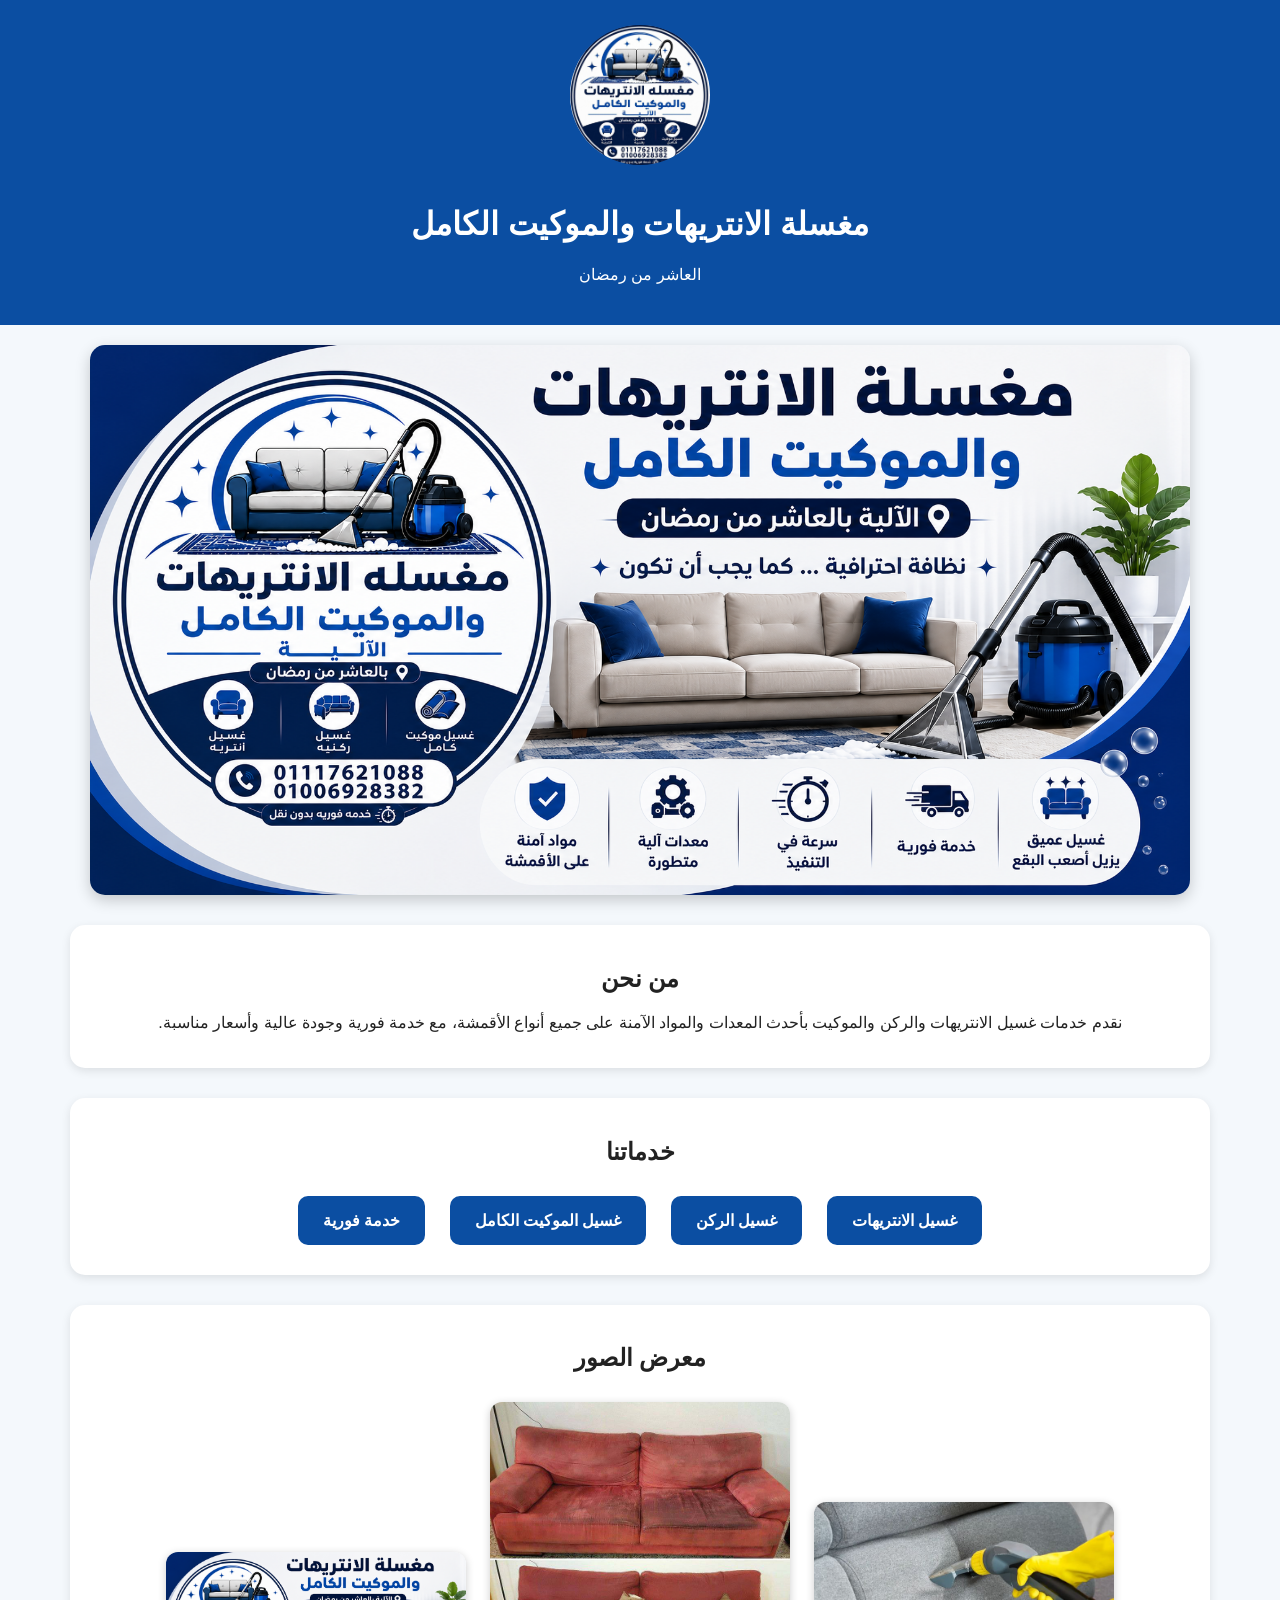
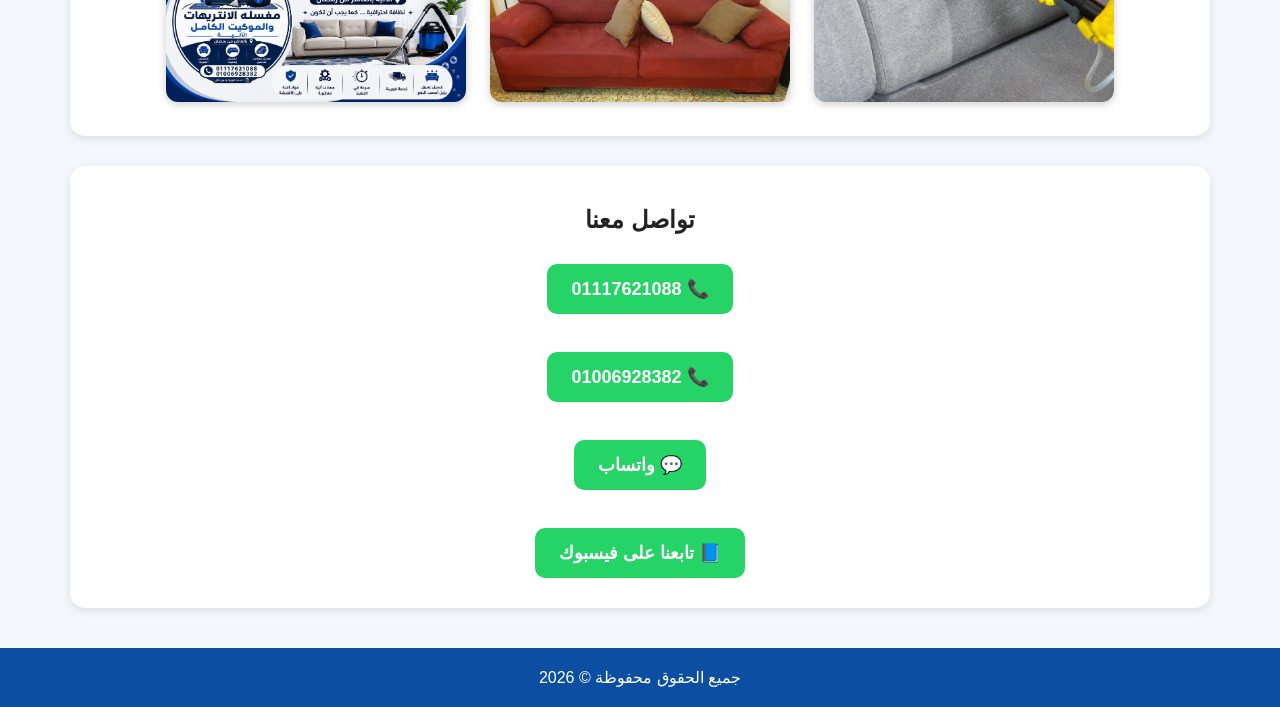
==== commit 7624dac6: "Update index.html" ====
--- a/index.html
+++ b/index.html
@@ -82,6 +82,12 @@
 💬 واتساب
 </a>
 
+<br><br>
+
+<a href="https://www.facebook.com/share/1EwykTynyY/" target="_blank" rel="noopener noreferrer" class="facebook-btn">
+📘 تابعنا على فيسبوك
+</a>
+  
 </section>
 
 <footer>
--- a/style.css
+++ b/style.css
@@ -0,0 +1,85 @@
+body{
+margin:0;
+font-family:Tahoma,Arial,sans-serif;
+background:#f4f8fc;
+color:#222;
+direction:rtl;
+text-align:center;
+}
+
+.header{
+background:#0b4ea2;
+color:#fff;
+padding:25px;
+}
+
+.logo{
+width:140px;
+border-radius:50%;
+margin-bottom:15px;
+}
+
+.hero img{
+width:100%;
+max-width:1100px;
+border-radius:15px;
+margin:20px auto;
+display:block;
+box-shadow:0 5px 15px rgba(0,0,0,.2);
+}
+
+.about,.services,.gallery,.contact{
+max-width:1100px;
+margin:30px auto;
+padding:20px;
+background:#fff;
+border-radius:15px;
+box-shadow:0 3px 10px rgba(0,0,0,.1);
+}
+
+.service{
+display:inline-block;
+margin:10px;
+padding:15px 25px;
+background:#0b4ea2;
+color:#fff;
+border-radius:10px;
+font-weight:bold;
+}
+
+.gallery img{
+width:300px;
+max-width:95%;
+margin:10px;
+border-radius:12px;
+box-shadow:0 2px 8px rgba(0,0,0,.2);
+transition:.3s;
+}
+
+.gallery img:hover{
+transform:scale(1.05);
+}
+
+.contact a{
+display:inline-block;
+margin:10px;
+padding:14px 24px;
+background:#25D366;
+color:#fff;
+text-decoration:none;
+border-radius:10px;
+font-size:18px;
+font-weight:bold;
+}
+
+.contact a:first-child,
+.contact a:nth-child(4){
+background:#0b4ea2;
+}
+
+footer{
+background:#0b4ea2;
+color:#fff;
+padding:20px;
+margin-top:40px;
+}
